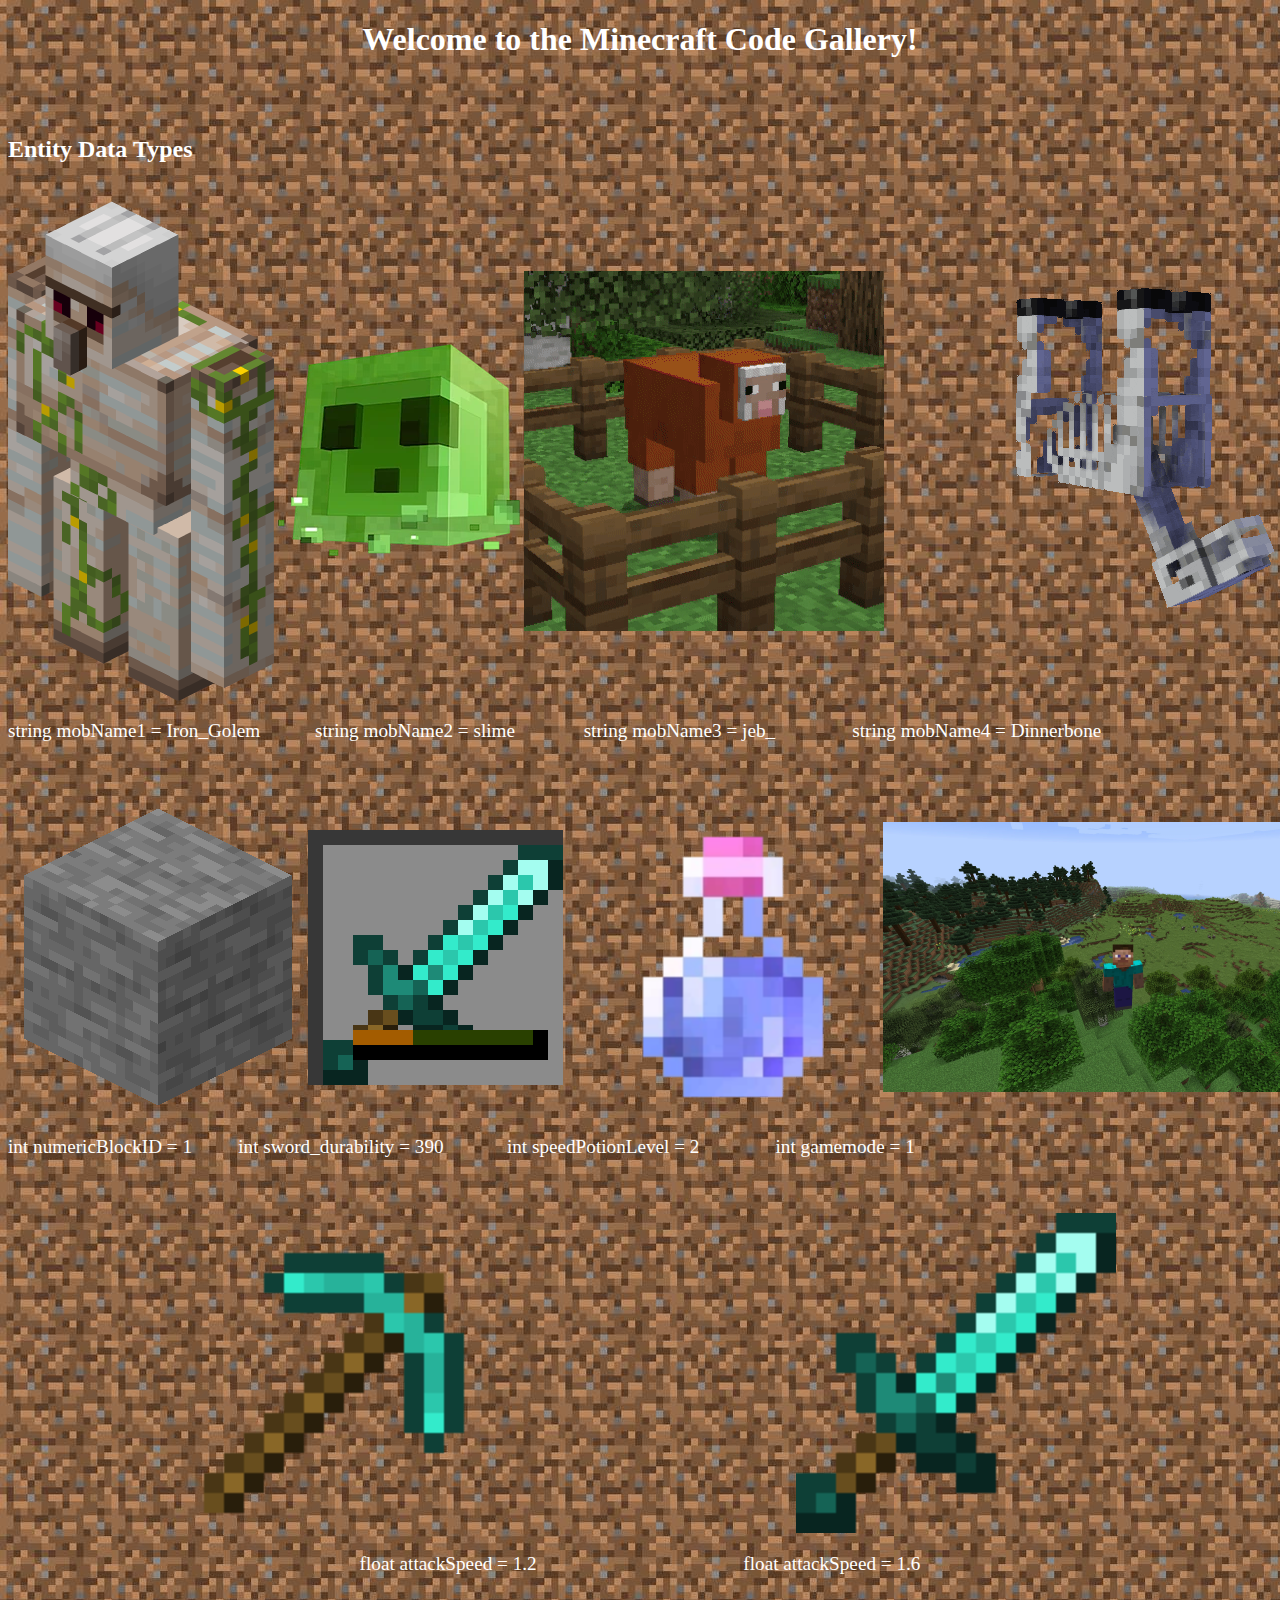
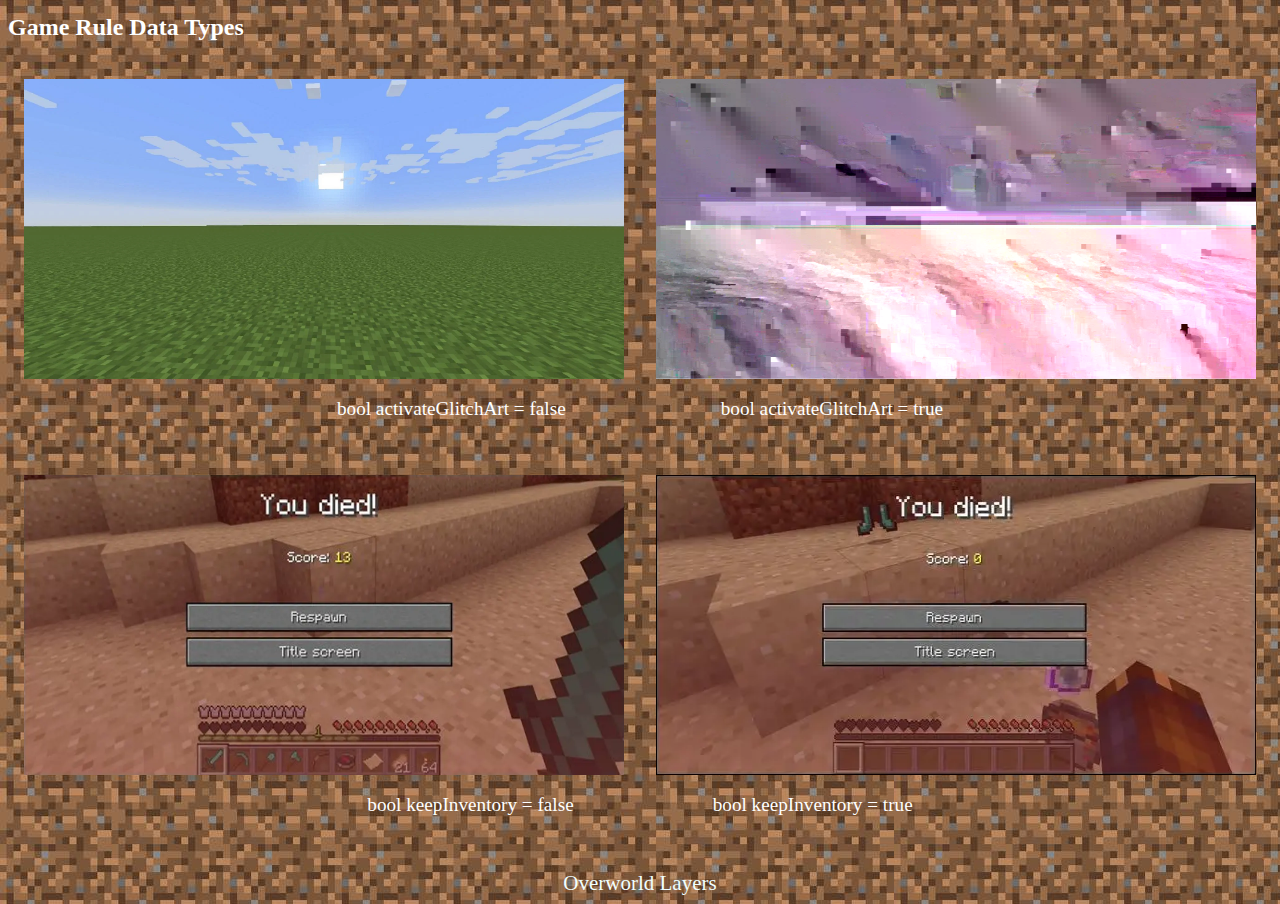
==== index.html @ c02e71a8 "Made Another Revamp of index.html" ====
<!DOCTYPE html>
<html lang="en">
<head>
    <meta charset="UTF-8">
    <meta http-equiv="X-UA-Compatible" content="IE=edge">
    <meta name="viewport" content="width=device-width, initial-scale=1.0">
    <title>ICSpark: Minecraft Code Gallery</title>
    <link rel="stylesheet" href="style.css">
    <!-- Do not put script tag here or JS code won't work -->
</head>
<body>
    <h1>Welcome to the Minecraft Code Gallery!</h1>
    
    <br><br>

    <h2>Entity Data Types</h2>
    <br>
    <div class="centerElements">
        <img width="266px" height="500px" src="images/MC-DataTypes/Iron_Golem.webp" alt="villager golem">
        <img src="images/MC-DataTypes/Minecraft_Slime.webp" alt="slime">
        <img src="images/MC-DataTypes/rainbow_sheep.gif" alt="jeb sheep">
        <img src="images/MC-DataTypes/upside_down_mob.gif" alt="dinnerbone">
    </div>
    
    <pre id="text"></pre>
        <!-- <p id="text2"></p>
        <p id="text3"></p>
        <p id="text4"></p> -->
        <!-- <pre id="textB"></pre> -->
    
    
    <br><br>

    <div class="centerElements">
        <img src="images/MC-DataTypes/Stone.webp" alt="stone block">
        <img class="changeImageSize" src="images/MC-DataTypes/sword_durability.png" alt="item durability">
        <img class="changeImageSize2" src="images/MC-DataTypes/Potion_of_Swiftness.webp" alt="speed potion">
        <img src="images/MC-DataTypes/Fly.webp" width="480px" height="270px" alt="creative mode">
    </div>
    
    <pre id="wholeNumbers"></pre>

    <br><br>

    <div class="centerElements">
        <img class="changeImageSize2" src="images/MC-DataTypes/Diamond_Pickaxe.webp" alt="diamond pickaxe">
        <img class="changeImageSize2" src="images/MC-DataTypes/Diamond_Sword.webp" alt="diamond sword">
    </div>
    
    <div class="centerElements">
        <pre id="decimalNumbers"></pre>
    </div>
    
    <h2>Game Rule Data Types</h2>
    <br>

    <div class="centerElements">
        <img class="changeImageSize3" src="images/superflat.webp" alt="supahflatz">
        <img class="changeImageSize3" src="images/SuperFlatGlitch.png" alt="glitchart">
    </div>
    
    <div class="centerElements">
        <pre id="booleans1"></pre>
    </div>
    
    <br><br>

    <div class="centerElements">
        <img class="changeImageSize3" src="images/MC-DataTypes/keptInventory.webp" alt="items saved">
        <img class="changeImageSize3" src="images/MC-DataTypes/didNotKeepInventory.webp" alt="items not saved">
    </div>
    
    <div class="centerElements">
        <pre id="booleans2"></pre>
    </div>
    
    <br><br>

    <a href="overworld_layers.html" class="centerElement">Overworld Layers</a>
    
    <script src="variables.js"></script>
</body>
</html>
---- style.css ----
/* minecraft font is ready to be used */
@import url("https://fontlibrary.org//face/minecraftia");

body {
    background-image: url(images/dirt_background.jpg);
    font-family: 'MinecraftiaRegular';
}

#info {
    background-image: url(images/shaders_backdrop.jpg);    
}

h1 {
    color:white;
    text-align: center;
}

h2, h3 {
    color: white;
}

p {
    color:white;
    font-family: 'MinecraftiaRegular';
    font-size: larger;
}

pre {
    color:white;
    font-family: 'MinecraftiaRegular';
    font-size: larger;
}

a {
    text-align: center;
    color:azure;
    font-size: 21px;
    text-decoration: none;
    
}

a:hover {
    color:orange;
}

button {
    background-color: gray;
}

#preselect:hover {
    color:orange;
}
#preselect:active {
    color:orangered;
}

.centerElements {
    display: flex;
    justify-content: space-around;
    align-items: center;
    /* margin-right: 96px; */
    flex-direction: row;
}

.centerText {
    display: flex;
    justify-content: space-between;
    align-items: center;
    /* margin-right: 96px; */
    flex-direction: row;
}

.changeImageSize {
    width: 255px;
    height: 255px;
}

.changeImageSize2 {
    width: 320px;
    height: 320px;
}

.changeImageSize3 {
    width: 600px;
    height: 300px;
}

/* Another way to center elements */
.centerElement {
    /* dsplay block displays image similar to how a paragraph is displayed */
    display: block;
    text-align: center;
    margin-left: auto;
    margin-right: auto;
}

/* style="margin-left: 144px; margin-bottom: 48px;"style="margin-left: 24px;"style="margin-left: 16px;" */
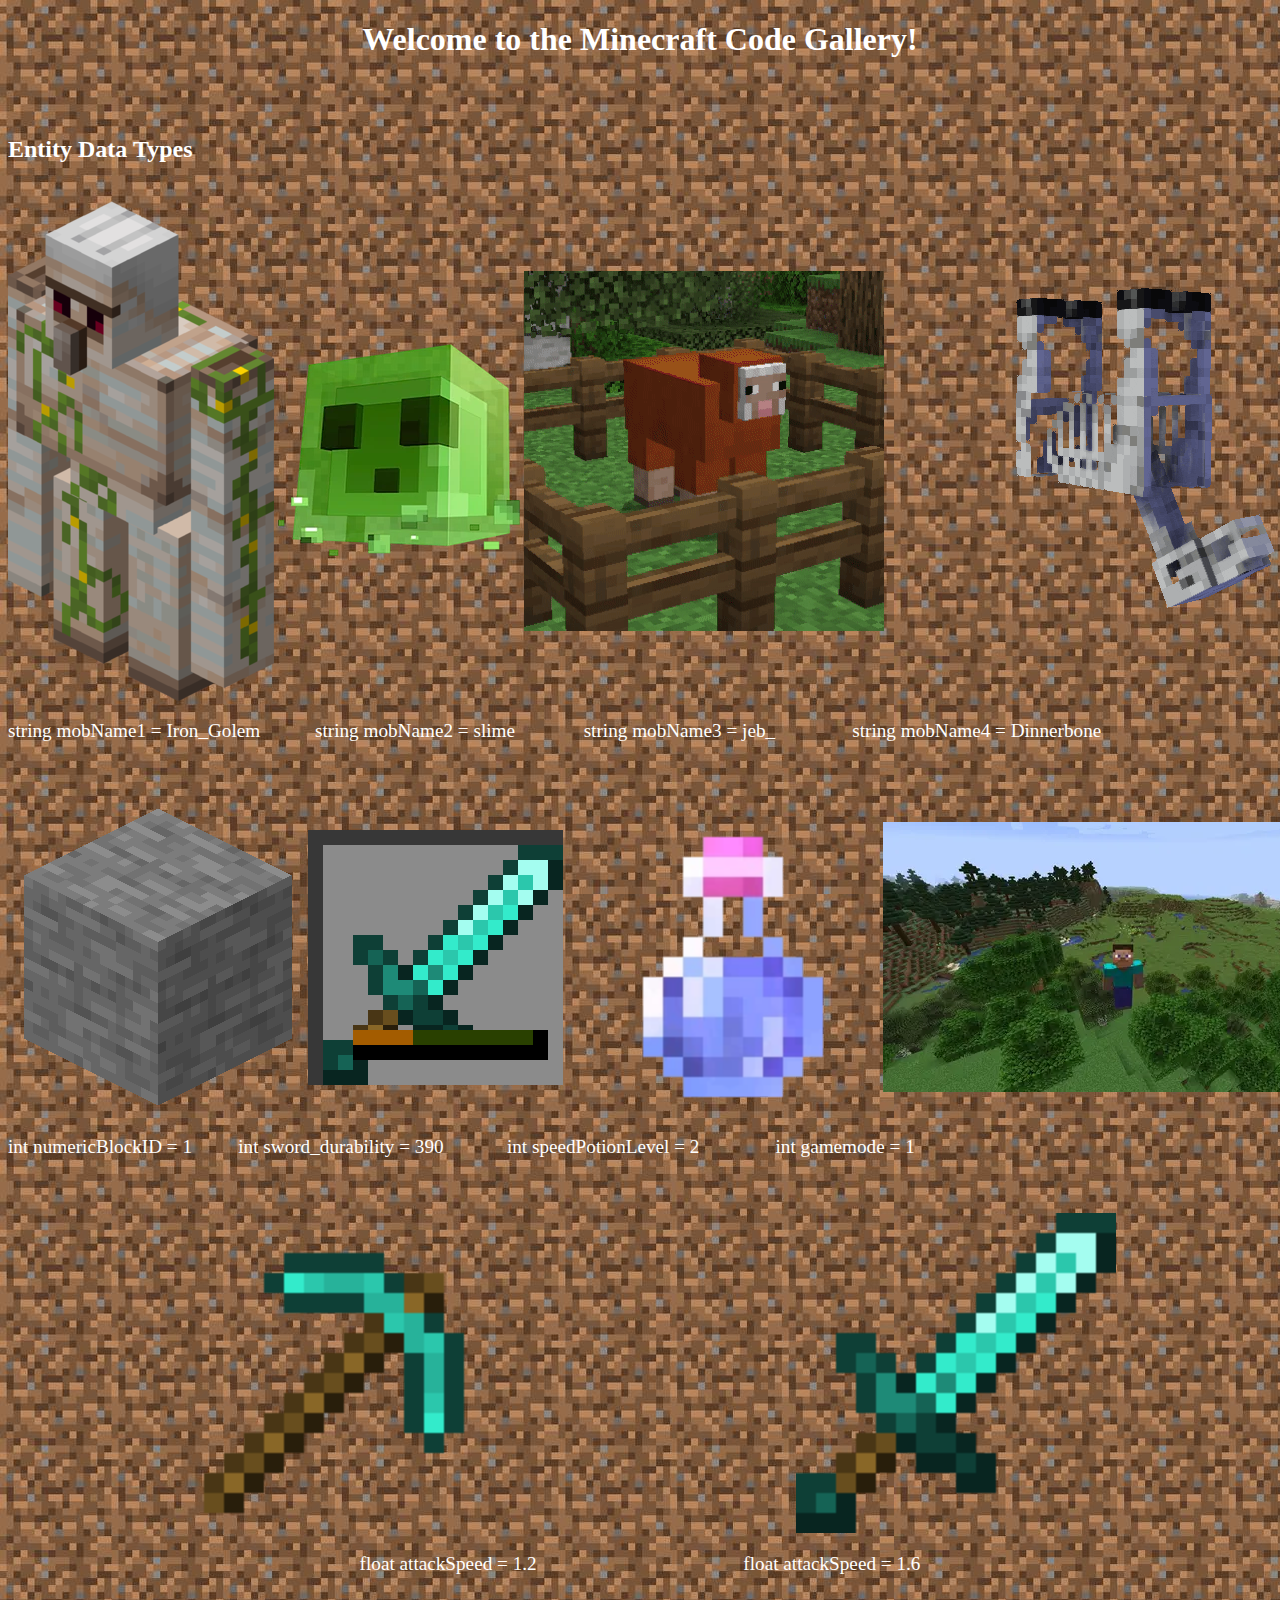
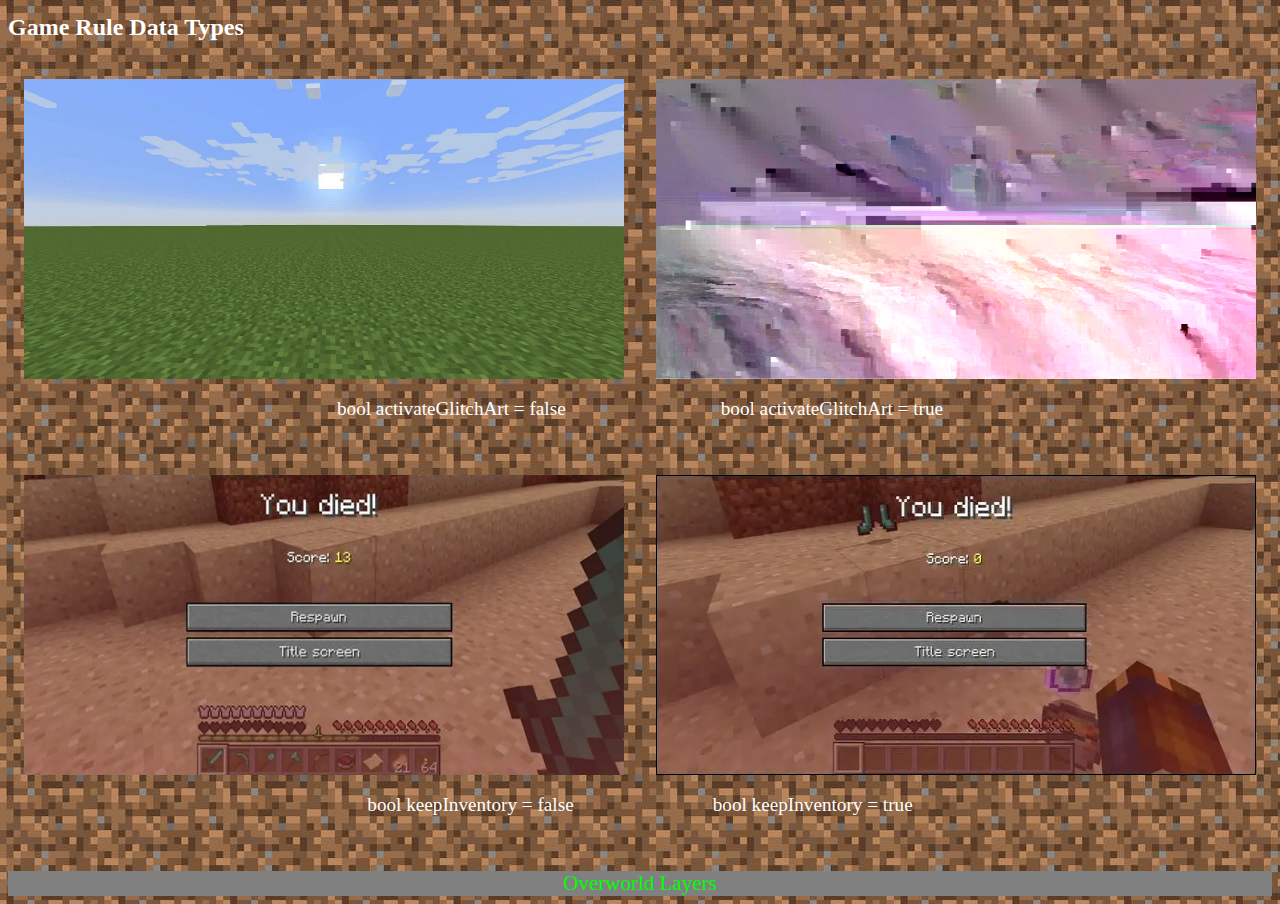
==== commit 3158a151: "Update images.zip" ====
--- a/index.html
+++ b/index.html
@@ -16,7 +16,7 @@
     <h2>Entity Data Types</h2>
     <br>
     <div class="centerElements">
-        <img width="266px" height="500px" src="images/MC-DataTypes/Iron_Golem.webp" alt="villager golem">
+        <img src="images/MC-DataTypes/Iron_Golem.webp" alt="villager golem">
         <img src="images/MC-DataTypes/Minecraft_Slime.webp" alt="slime">
         <img src="images/MC-DataTypes/rainbow_sheep.gif" alt="jeb sheep">
         <img src="images/MC-DataTypes/upside_down_mob.gif" alt="dinnerbone">
@@ -35,7 +35,7 @@
         <img src="images/MC-DataTypes/Stone.webp" alt="stone block">
         <img class="changeImageSize" src="images/MC-DataTypes/sword_durability.png" alt="item durability">
         <img class="changeImageSize2" src="images/MC-DataTypes/Potion_of_Swiftness.webp" alt="speed potion">
-        <img src="images/MC-DataTypes/Fly.webp" width="480px" height="270px" alt="creative mode">
+        <img src="images/MC-DataTypes/Fly.webp" alt="creative mode">
     </div>
     
     <pre id="wholeNumbers"></pre>
--- a/style.css
+++ b/style.css
@@ -6,67 +6,41 @@
     font-family: 'MinecraftiaRegular';
 }
 
-#info {
-    background-image: url(images/shaders_backdrop.jpg);    
-}
-
 h1 {
     color:white;
     text-align: center;
 }
 
+/* Join 2 tags together to have the same styling (and write less code) */
 h2, h3 {
     color: white;
 }
 
-p {
+/* Join 2 tags together to have the same styling (and write less code) */
+p, pre {
     color:white;
     font-family: 'MinecraftiaRegular';
     font-size: larger;
 }
 
-pre {
+/* pre {
     color:white;
     font-family: 'MinecraftiaRegular';
     font-size: larger;
-}
+} */
 
 a {
     text-align: center;
-    color:azure;
+    background-color: gray;
+    color: rgb(0, 255, 0);
     font-size: 21px;
     text-decoration: none;
-    
-}
-
-a:hover {
-    color:orange;
-}
-
-button {
-    background-color: gray;
-}
-
-#preselect:hover {
-    color:orange;
-}
-#preselect:active {
-    color:orangered;
 }
 
 .centerElements {
     display: flex;
     justify-content: space-around;
     align-items: center;
-    /* margin-right: 96px; */
-    flex-direction: row;
-}
-
-.centerText {
-    display: flex;
-    justify-content: space-between;
-    align-items: center;
-    /* margin-right: 96px; */
     flex-direction: row;
 }
 
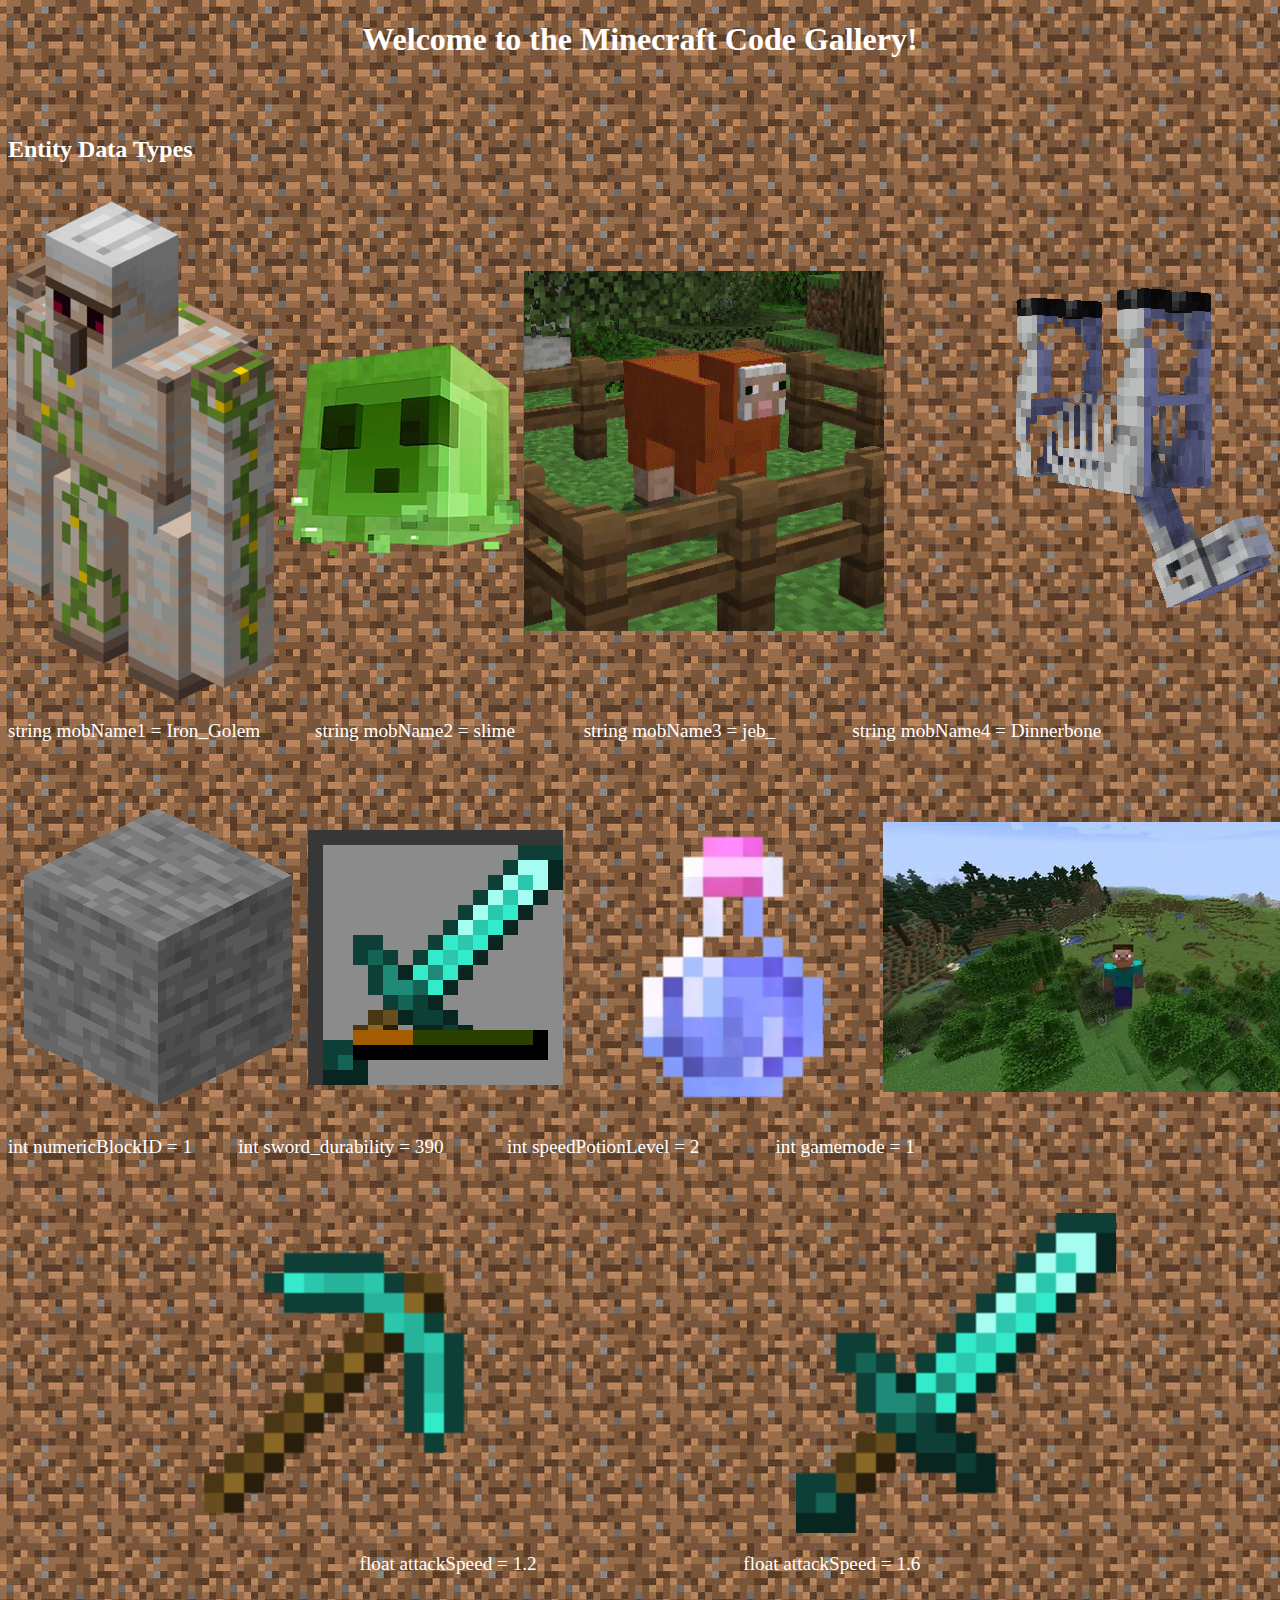
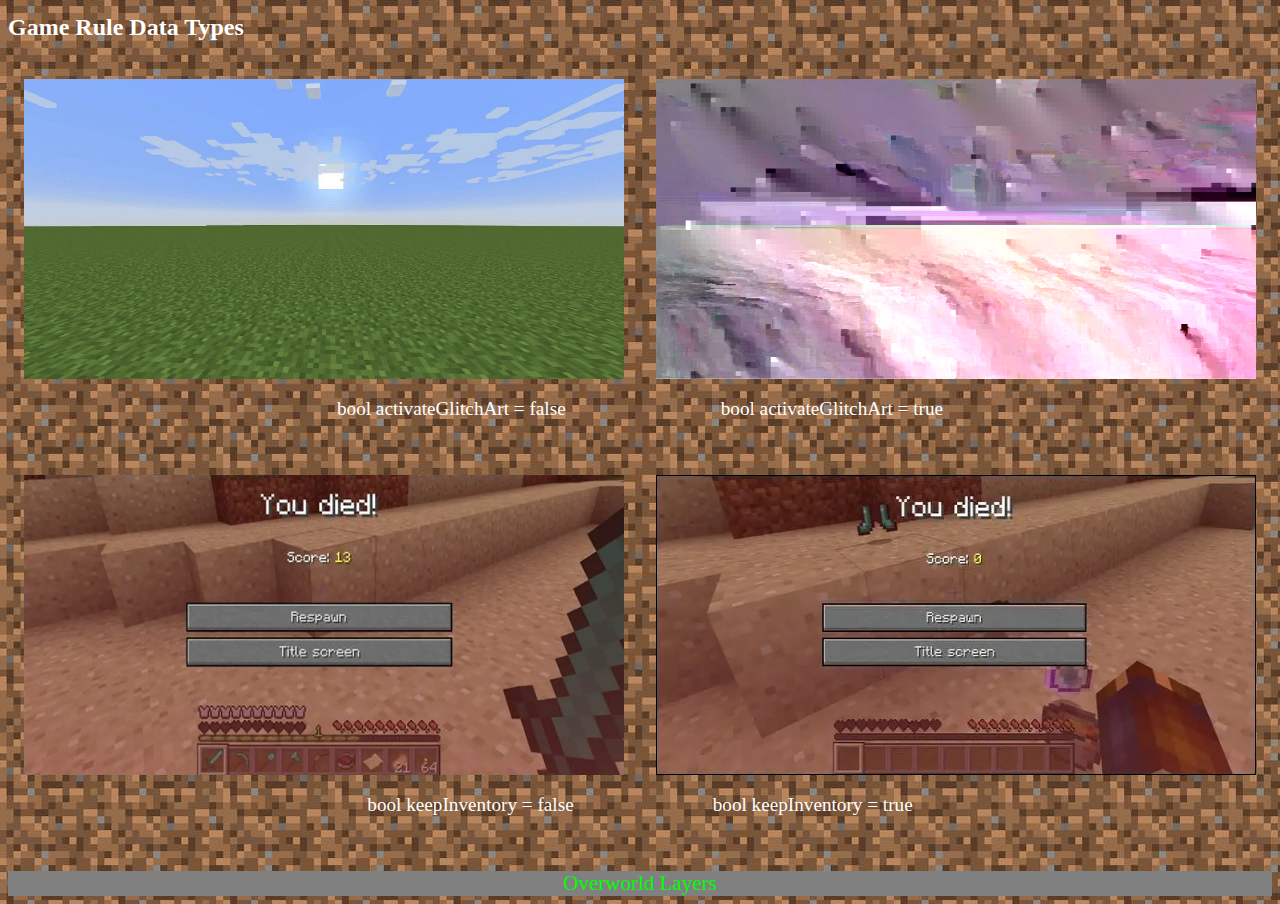
==== commit 6c3611b2: "small changes" ====
--- a/index.html
+++ b/index.html
@@ -76,7 +76,7 @@
     
     <br><br>
 
-    <a href="overworld_layers.html" class="centerElement">Overworld Layers</a>
+    <a href="overworld_layers.html" class="centerElements">Overworld Layers</a>
     
     <script src="variables.js"></script>
 </body>
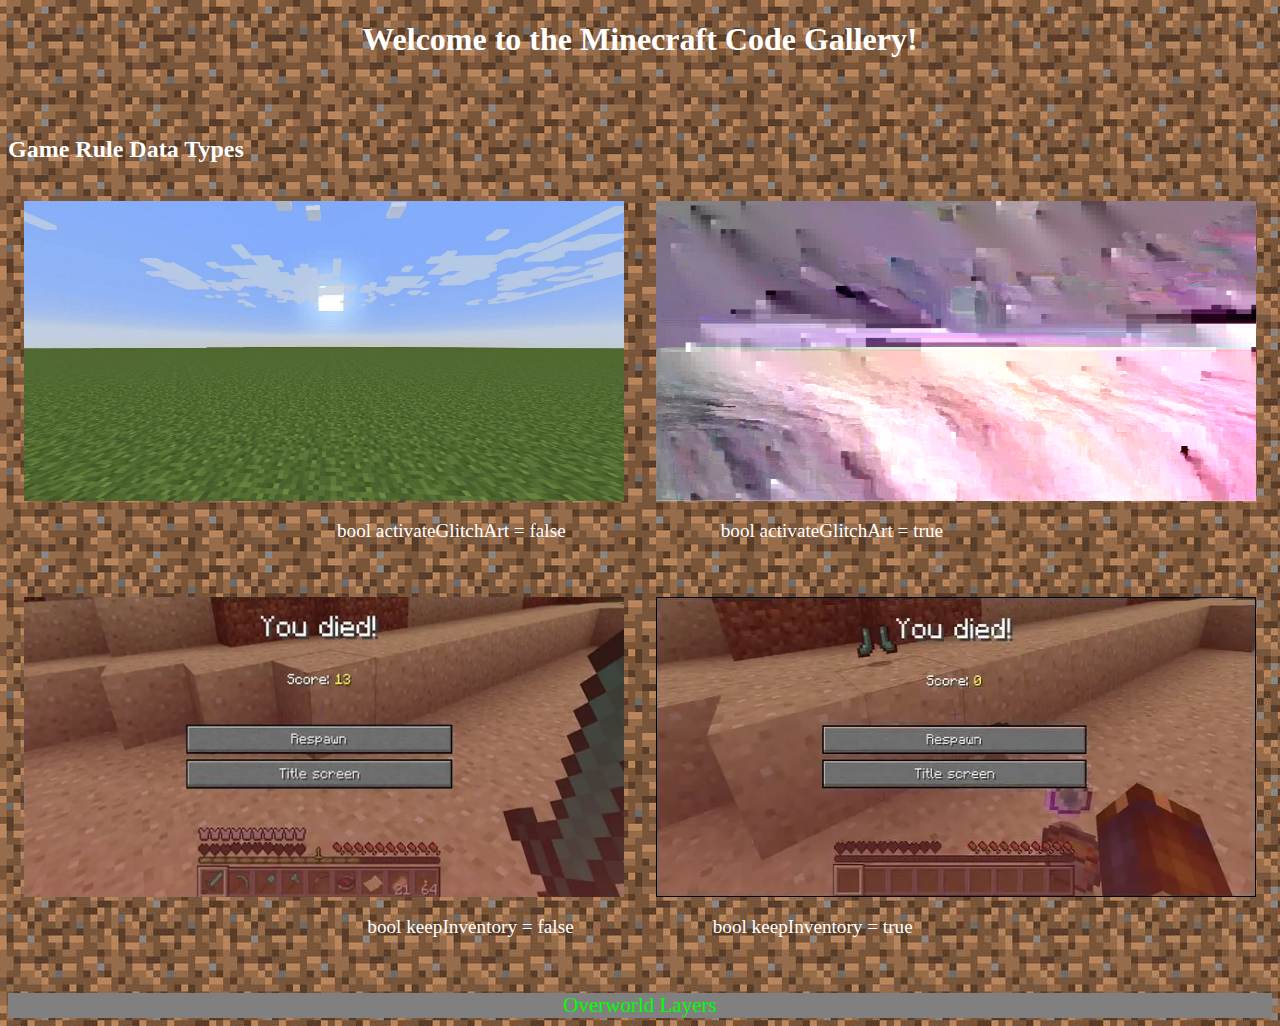
==== commit 6dafa160: "tried to make it shorter for the students" ====
--- a/index.html
+++ b/index.html
@@ -12,46 +12,9 @@
     <h1>Welcome to the Minecraft Code Gallery!</h1>
     
     <br><br>
-
-    <h2>Entity Data Types</h2>
-    <br>
-    <div class="centerElements">
-        <img src="images/MC-DataTypes/Iron_Golem.webp" alt="villager golem">
-        <img src="images/MC-DataTypes/Minecraft_Slime.webp" alt="slime">
-        <img src="images/MC-DataTypes/rainbow_sheep.gif" alt="jeb sheep">
-        <img src="images/MC-DataTypes/upside_down_mob.gif" alt="dinnerbone">
-    </div>
-    
-    <pre id="text"></pre>
-        <!-- <p id="text2"></p>
-        <p id="text3"></p>
-        <p id="text4"></p> -->
-        <!-- <pre id="textB"></pre> -->
-    
-    
-    <br><br>
-
-    <div class="centerElements">
-        <img src="images/MC-DataTypes/Stone.webp" alt="stone block">
-        <img class="changeImageSize" src="images/MC-DataTypes/sword_durability.png" alt="item durability">
-        <img class="changeImageSize2" src="images/MC-DataTypes/Potion_of_Swiftness.webp" alt="speed potion">
-        <img src="images/MC-DataTypes/Fly.webp" alt="creative mode">
-    </div>
-    
-    <pre id="wholeNumbers"></pre>
-
-    <br><br>
-
-    <div class="centerElements">
-        <img class="changeImageSize2" src="images/MC-DataTypes/Diamond_Pickaxe.webp" alt="diamond pickaxe">
-        <img class="changeImageSize2" src="images/MC-DataTypes/Diamond_Sword.webp" alt="diamond sword">
-    </div>
-    
-    <div class="centerElements">
-        <pre id="decimalNumbers"></pre>
-    </div>
     
     <h2>Game Rule Data Types</h2>
+    
     <br>
 
     <div class="centerElements">
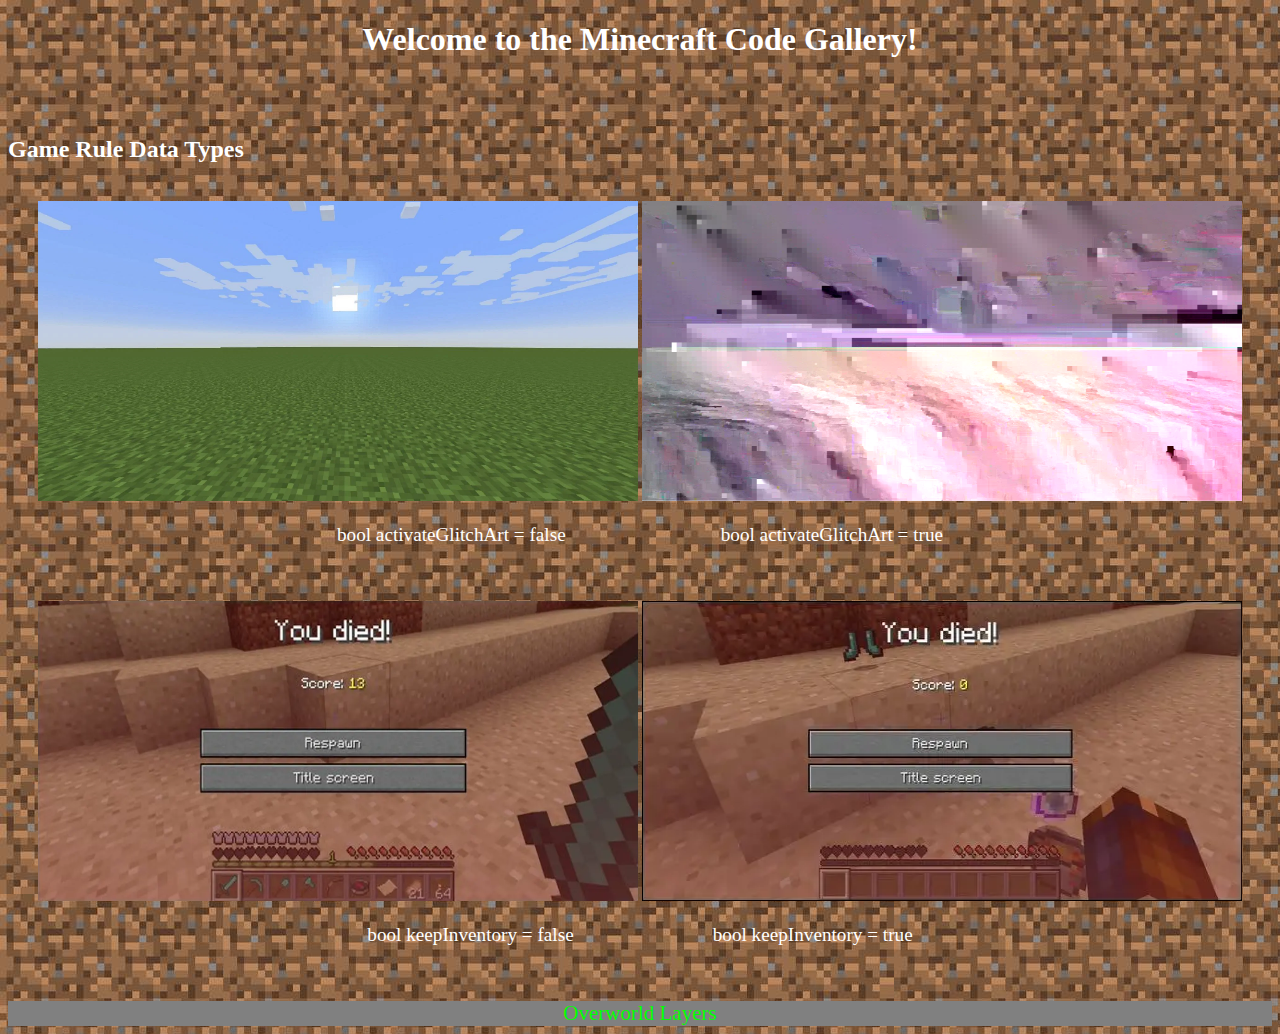
==== commit 6c24a2df: "Made some minor code changes" ====
--- a/index.html
+++ b/index.html
@@ -18,8 +18,8 @@
     <br>
 
     <div class="centerElements">
-        <img class="changeImageSize3" src="images/superflat.webp" alt="supahflatz">
-        <img class="changeImageSize3" src="images/SuperFlatGlitch.png" alt="glitchart">
+        <img class="changeImageSize" src="images/superflat.webp" alt="supahflatz">
+        <img class="changeImageSize" src="images/SuperFlatGlitch.png" alt="glitchart">
     </div>
     
     <div class="centerElements">
@@ -29,8 +29,8 @@
     <br><br>
 
     <div class="centerElements">
-        <img class="changeImageSize3" src="images/MC-DataTypes/keptInventory.webp" alt="items saved">
-        <img class="changeImageSize3" src="images/MC-DataTypes/didNotKeepInventory.webp" alt="items not saved">
+        <img class="changeImageSize" src="images/MC-DataTypes/keptInventory.webp" alt="items saved">
+        <img class="changeImageSize" src="images/MC-DataTypes/didNotKeepInventory.webp" alt="items not saved">
     </div>
     
     <div class="centerElements">
--- a/style.css
+++ b/style.css
@@ -37,35 +37,19 @@
     text-decoration: none;
 }
 
-.centerElements {
-    display: flex;
-    justify-content: space-around;
-    align-items: center;
-    flex-direction: row;
-}
-
 .changeImageSize {
-    width: 255px;
-    height: 255px;
-}
-
-.changeImageSize2 {
-    width: 320px;
-    height: 320px;
-}
-
-.changeImageSize3 {
     width: 600px;
     height: 300px;
 }
 
-/* Another way to center elements */
-.centerElement {
-    /* dsplay block displays image similar to how a paragraph is displayed */
+.centerElements {
+    /* display: flex;
+    justify-content: space-around;
+    align-items: center;
+    flex-direction: row; */
     display: block;
     text-align: center;
     margin-left: auto;
     margin-right: auto;
 }
 
-/* style="margin-left: 144px; margin-bottom: 48px;"style="margin-left: 24px;"style="margin-left: 16px;" */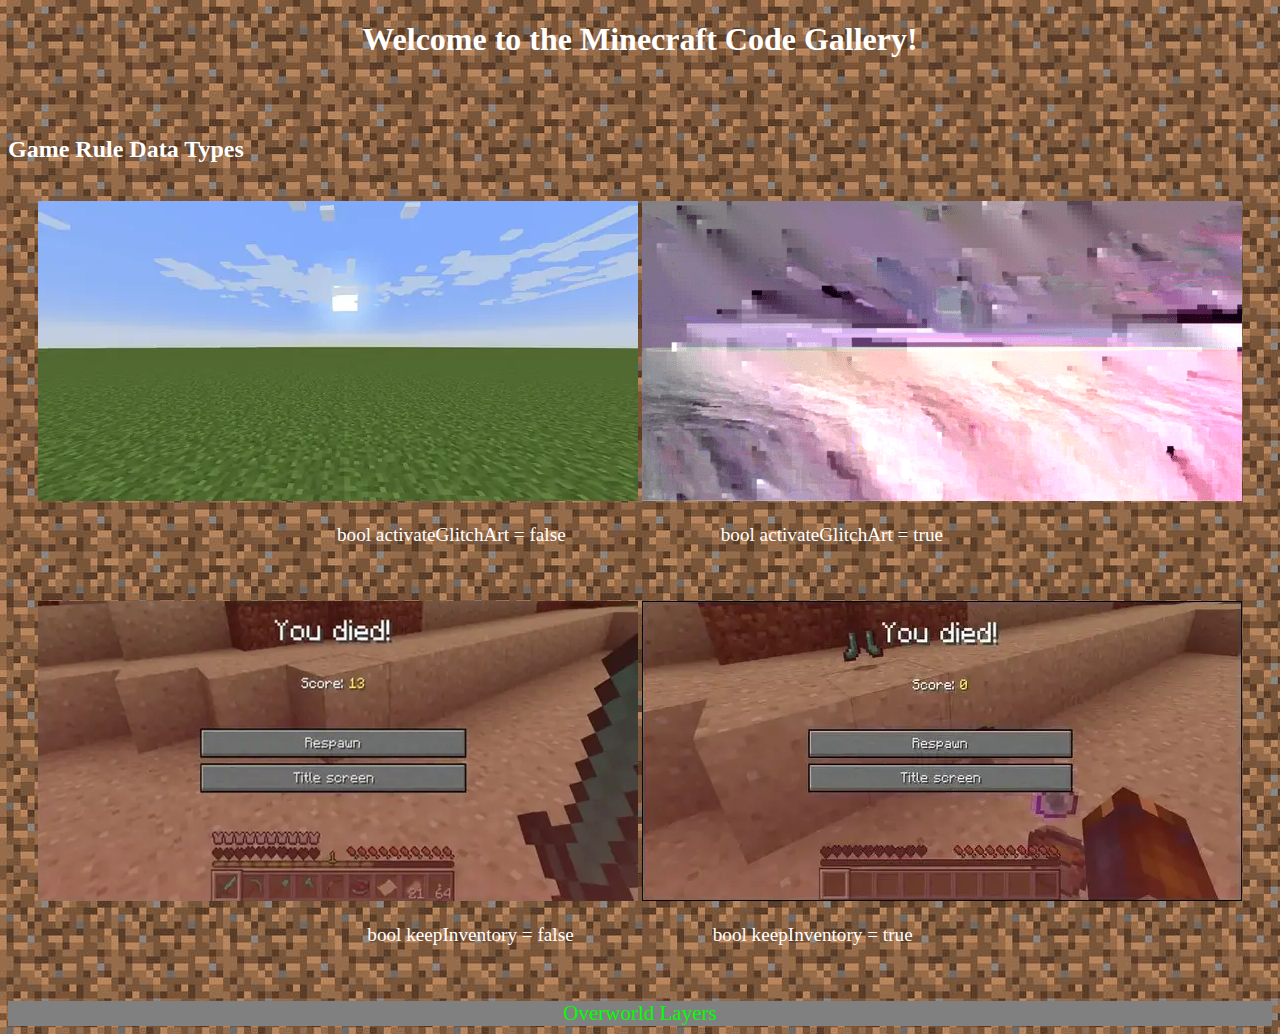
==== commit 32af815a: "tried to simply the project more" ====
--- a/index.html
+++ b/index.html
@@ -4,8 +4,12 @@
     <meta charset="UTF-8">
     <meta http-equiv="X-UA-Compatible" content="IE=edge">
     <meta name="viewport" content="width=device-width, initial-scale=1.0">
+
+    <!-- changes the title of the webpage tab -->
     <title>ICSpark: Minecraft Code Gallery</title>
+    <!-- enables the CSS file to format and decorate the webpage -->
     <link rel="stylesheet" href="style.css">
+    
     <!-- Do not put script tag here or JS code won't work -->
 </head>
 <body>
@@ -17,22 +21,26 @@
     
     <br>
 
+    <!-- creates a div container to center 2 images -->
     <div class="centerElements">
-        <img class="changeImageSize" src="images/superflat.webp" alt="supahflatz">
-        <img class="changeImageSize" src="images/SuperFlatGlitch.png" alt="glitchart">
+        <img src="images/superflat.webp" alt="supahflatz">
+        <img src="images/SuperFlatGlitch.png" alt="glitchart">
     </div>
     
+    <!-- creates a div container to center JavaScript text -->
     <div class="centerElements">
         <pre id="booleans1"></pre>
     </div>
     
     <br><br>
 
+    <!-- creates a div container to center 2 images -->
     <div class="centerElements">
-        <img class="changeImageSize" src="images/MC-DataTypes/keptInventory.webp" alt="items saved">
-        <img class="changeImageSize" src="images/MC-DataTypes/didNotKeepInventory.webp" alt="items not saved">
+        <img src="images/MC-DataTypes/keptInventory.webp" alt="items saved">
+        <img src="images/MC-DataTypes/didNotKeepInventory.webp" alt="items not saved">
     </div>
     
+    <!-- creates a div container to center JavaScript text -->
     <div class="centerElements">
         <pre id="booleans2"></pre>
     </div>
@@ -41,6 +49,7 @@
 
     <a href="overworld_layers.html" class="centerElements">Overworld Layers</a>
     
+    <!-- enables the JavaScript file to create more functionalities on this webpage -->
     <script src="variables.js"></script>
 </body>
 </html>--- a/style.css
+++ b/style.css
@@ -1,11 +1,14 @@
 /* minecraft font is ready to be used */
 @import url("https://fontlibrary.org//face/minecraftia");
 
+/* changes the backgroud to a dirt block texture */
+/* anywhere on the webpage will now have the minecraft font */
 body {
     background-image: url(images/dirt_background.jpg);
     font-family: 'MinecraftiaRegular';
 }
 
+/* header 1 is positioned at the center and its text color is white */
 h1 {
     color:white;
     text-align: center;
@@ -17,31 +20,13 @@
 }
 
 /* Join 2 tags together to have the same styling (and write less code) */
-p, pre {
+pre {
     color:white;
     font-family: 'MinecraftiaRegular';
     font-size: larger;
 }
 
-/* pre {
-    color:white;
-    font-family: 'MinecraftiaRegular';
-    font-size: larger;
-} */
-
-a {
-    text-align: center;
-    background-color: gray;
-    color: rgb(0, 255, 0);
-    font-size: 21px;
-    text-decoration: none;
-}
-
-.changeImageSize {
-    width: 600px;
-    height: 300px;
-}
-
+/* centers text and images */
 .centerElements {
     /* display: flex;
     justify-content: space-around;
@@ -49,7 +34,25 @@
     flex-direction: row; */
     display: block;
     text-align: center;
+
+    /* when margin-left and margin-right are set to auto, they'll make some elements positioned at the center */
+    /* this is because both margin-left and margin-right are pushing to the right and to the left, making the image at the center */
     margin-left: auto;
     margin-right: auto;
 }
 
+/* makes a link look like a minecraft button with green text positioned at the center */
+a {
+    text-align: center;
+    background-color: gray;
+    color: rgb(0, 255, 0);
+    font-size: 21px;
+
+    /* removes underline of links */
+    text-decoration: none;
+}
+
+
+
+
+
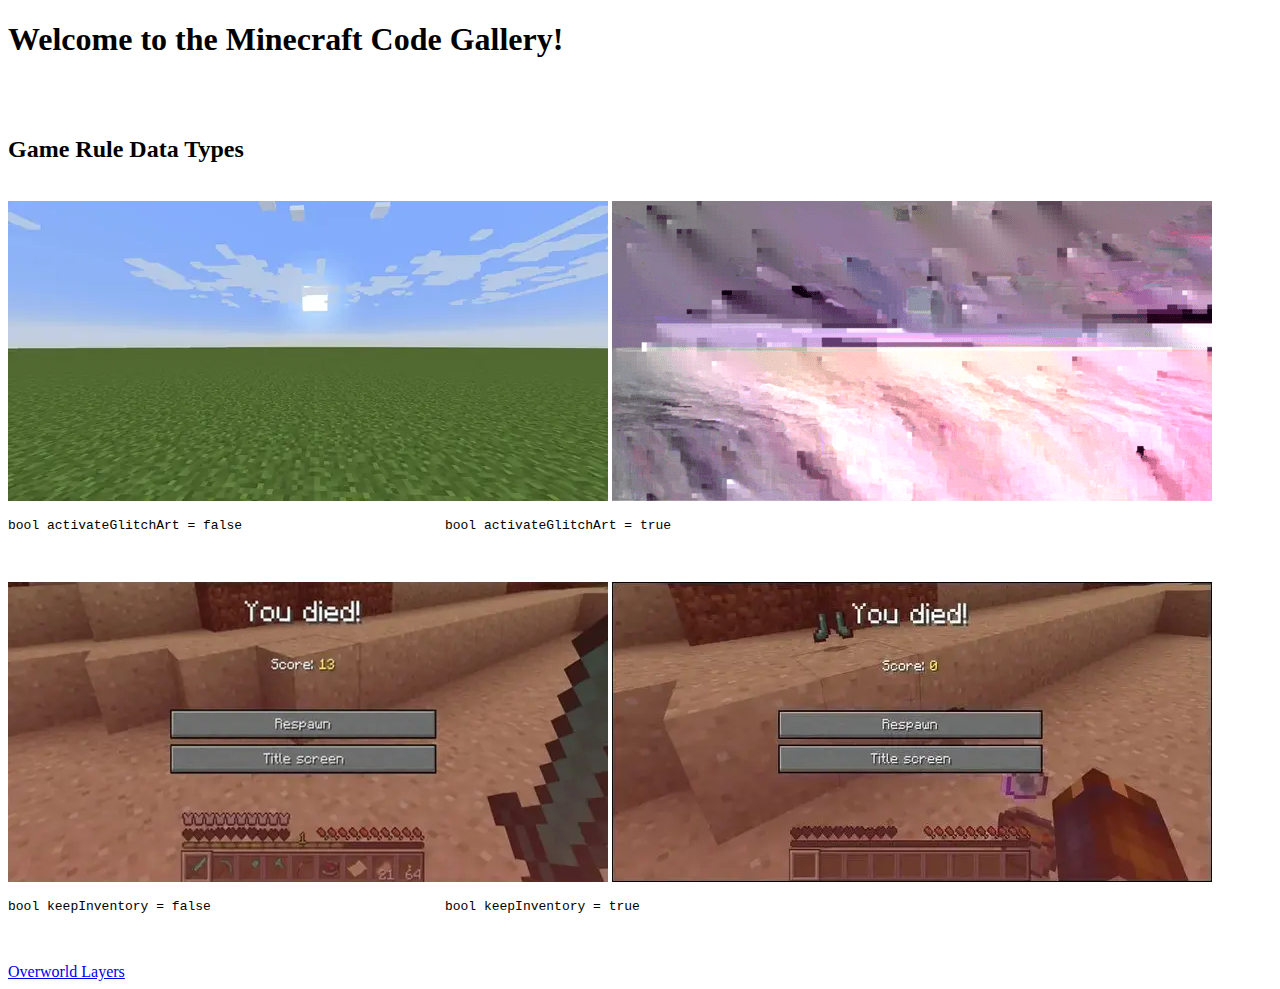
==== commit 924da4cf: "unliked CSS for requirements" ====
--- a/index.html
+++ b/index.html
@@ -8,7 +8,7 @@
     <!-- changes the title of the webpage tab -->
     <title>ICSpark: Minecraft Code Gallery</title>
     <!-- enables the CSS file to format and decorate the webpage -->
-    <link rel="stylesheet" href="style.css">
+    <!-- <link rel="stylesheet" href="style.css"> -->
     
     <!-- Do not put script tag here or JS code won't work -->
 </head>
@@ -23,8 +23,8 @@
 
     <!-- creates a div container to center 2 images -->
     <div class="centerElements">
-        <img src="images/superflat.webp" alt="supahflatz">
-        <img src="images/SuperFlatGlitch.png" alt="glitchart">
+    <img src="images/superflat.webp" alt="supahflatz">
+    <img src="images/SuperFlatGlitch.png" alt="glitchart">
     </div>
     
     <!-- creates a div container to center JavaScript text -->
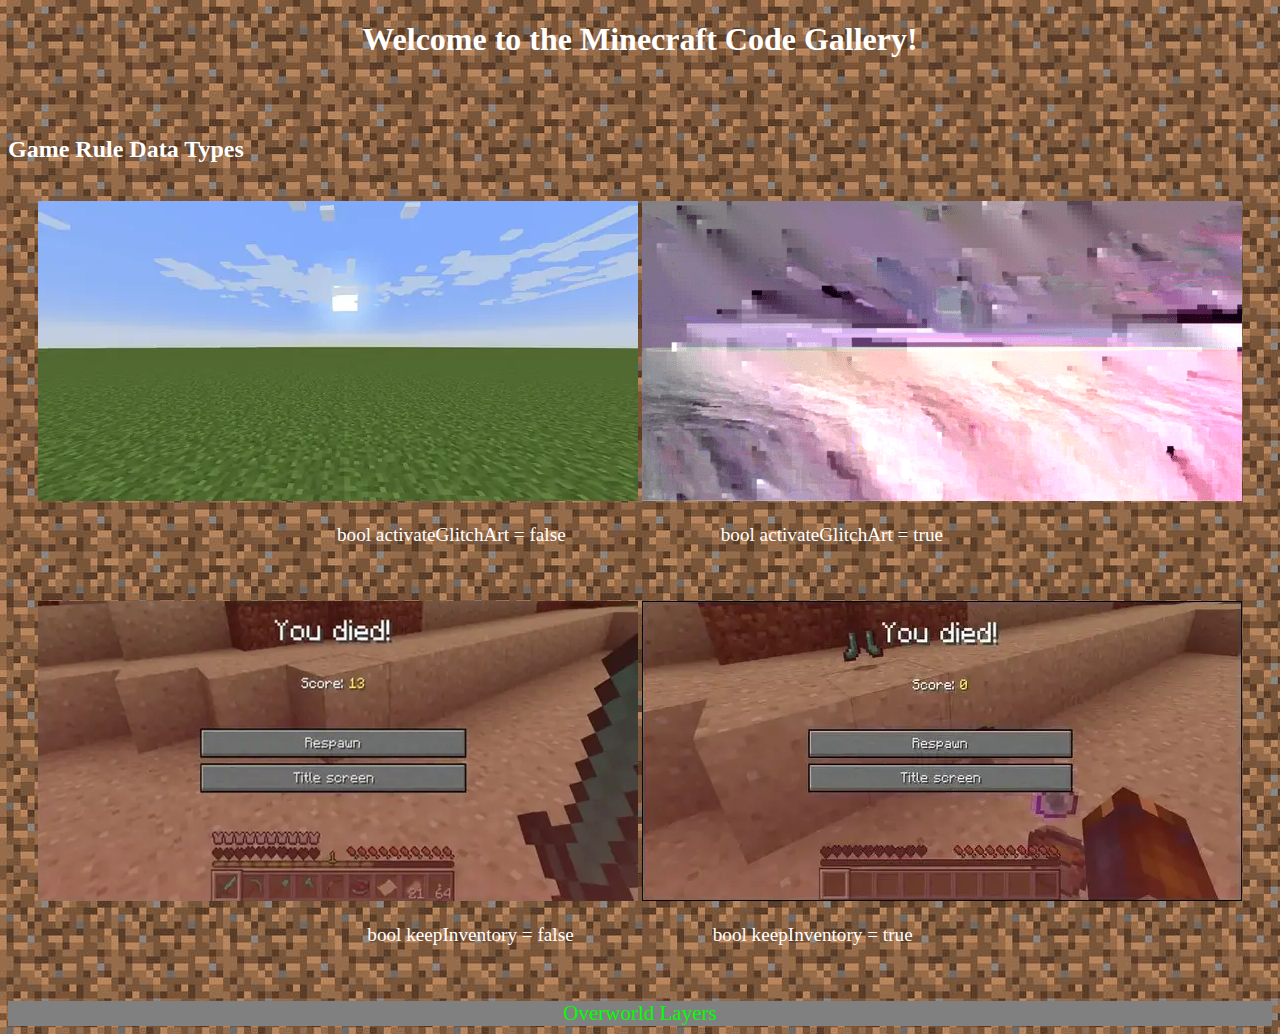
==== commit cf79c34c: "Update index.html" ====
--- a/index.html
+++ b/index.html
@@ -8,7 +8,7 @@
     <!-- changes the title of the webpage tab -->
     <title>ICSpark: Minecraft Code Gallery</title>
     <!-- enables the CSS file to format and decorate the webpage -->
-    <!-- <link rel="stylesheet" href="style.css"> -->
+    <link rel="stylesheet" href="style.css">
     
     <!-- Do not put script tag here or JS code won't work -->
 </head>
@@ -52,4 +52,4 @@
     <!-- enables the JavaScript file to create more functionalities on this webpage -->
     <script src="variables.js"></script>
 </body>
-</html>+</html>
